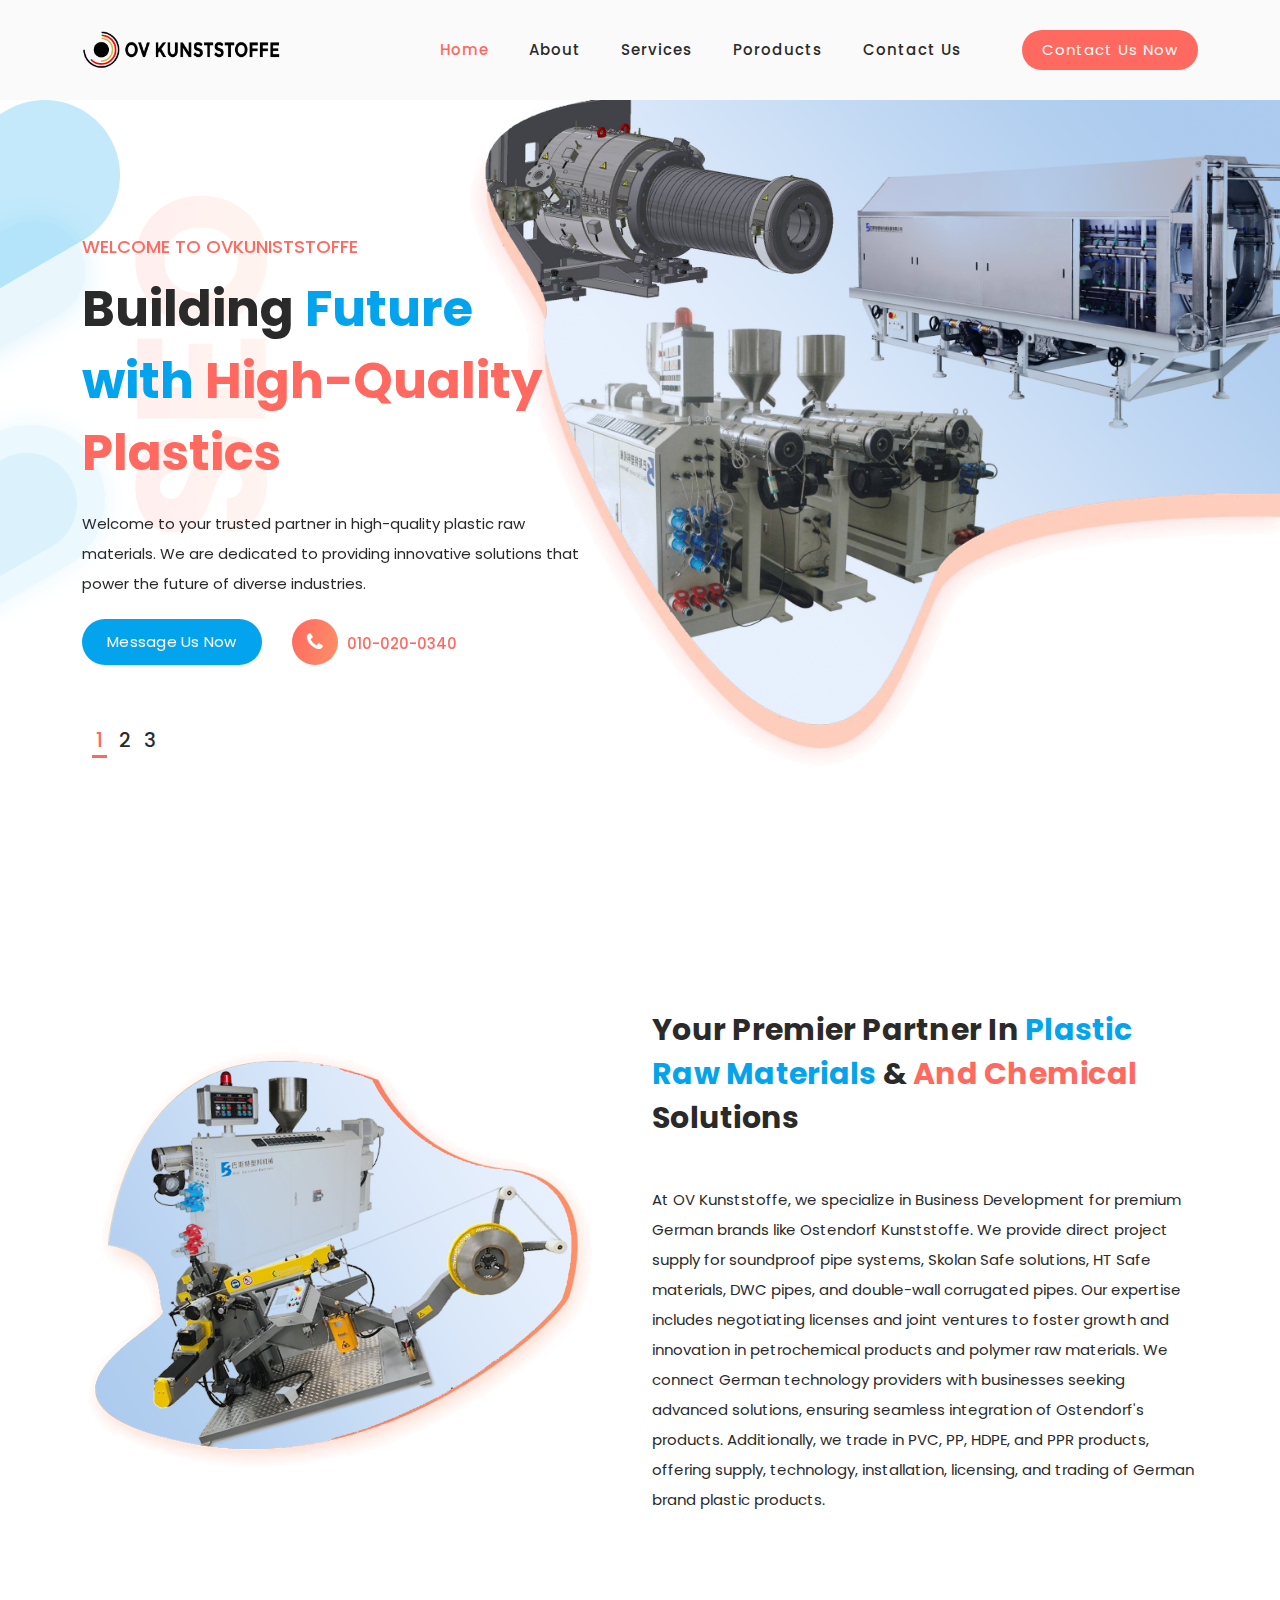
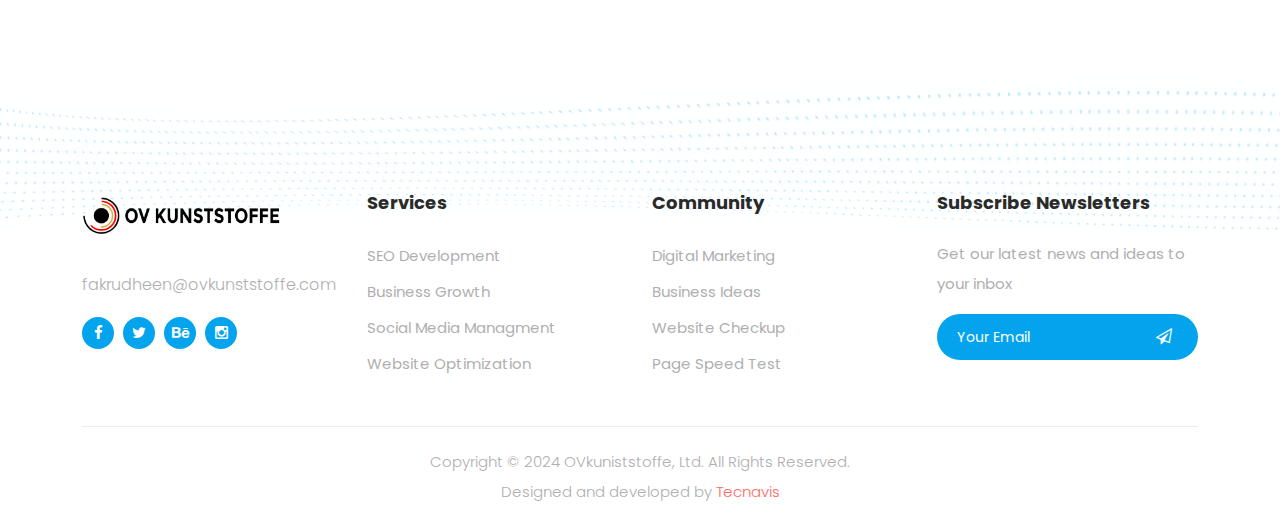
==== about.html @ b951a991 "edits" ====
<!DOCTYPE html>
<html lang="en">

  <head>

    <meta charset="UTF-8">
    <meta name="viewport" content="width=device-width, initial-scale=1, shrink-to-fit=no">
    <meta name="description" content="">
    <meta name="author" content="">
    <link rel="preconnect" href="https://fonts.gstatic.com">
    <link href="https://fonts.googleapis.com/css2?family=Poppins:wght@100;200;300;400;500;600;700;800;900&display=swap" rel="stylesheet">

    <title>OVkuniststoffe
    </title>

    <!-- Bootstrap core CSS -->
    <link href="vendor/bootstrap/css/bootstrap.min.css" rel="stylesheet">


    <!-- Additional CSS Files -->
    <link rel="stylesheet" href="assets/css/fontawesome.css">
    <link rel="stylesheet" href="assets/css/templatemo-onix-digital.css">
    <link rel="stylesheet" href="assets/css/animated.css">
    <link rel="stylesheet" href="assets/css/owl.css">
<!--

TemplateMo 565 Onix Digital

https://templatemo.com/tm-565-onix-digital

-->
  </head>

<body>

  <!-- ***** Preloader Start ***** -->
  <!-- <div id="js-preloader" class="js-preloader">
    <div class="preloader-inner">
      <span class="dot"></span>
      <div class="dots">
        <span></span>
        <span></span>
        <span></span>
      </div>
    </div>
  </div> -->
  <!-- ***** Preloader End ***** -->

  <!-- ***** Header Area Start ***** -->
  <header class="header-area header-sticky wow slideInDown" data-wow-duration="0.75s" data-wow-delay="0s">
    <div class="container">
      <div class="row">
        <div class="col-12">
          <nav class="main-nav">
            <!-- ***** Logo Start ***** -->
            <a href="index.html" class="logo">
              <img src="assets/images/ov-ku.png" style="width: 200px;">
            </a>
            <!-- ***** Logo End ***** -->
            <!-- ***** Menu Start ***** -->
            <ul class="nav">
                <li class="scroll-to-section"><a href="index.html" class="active">Home</a></li>
                 <li class="scroll-to-section"><a href="about.html">About</a></li>
                <li class="scroll-to-section"><a href="service.html">Services</a></li>
                <li class="scroll-to-section"><a href="product.html">Poroducts</a></li>
                <!-- <li class="scroll-to-section"><a href="#video">Videos</a></li>  -->
                <li class="scroll-to-section"><a href="contact.html">Contact Us</a></li> 
                <li class="scroll-to-section"><div class="main-red-button-hover"><a href="#contact">Contact Us Now</a></div></li> 
              </ul>        
            <a class='menu-trigger'>
                <span>Menu</span>
            </a>
            <!-- ***** Menu End ***** -->
          </nav>
        </div>
      </div>
    </div>
  </header>
  <!-- ***** Header Area End ***** -->

  <div class="main-banner" id="top">
    <div class="container">
      <div class="row">
        <div class="col-lg-12">
          <div class="row">
            <div class="col-lg-6 align-self-center">
              <div class="owl-carousel owl-banner">
                <div class="item header-text">
                  <h6>Welcome to OVkuniststoffe</h6>
                  <h2>Building   <em>Future with</em>  <span>High-Quality Plastics</span></h2>
                  <p>Welcome to your trusted partner in high-quality plastic raw materials. We are dedicated to providing innovative solutions that power the future of diverse industries.</p>
                  <div class="down-buttons">
                    <div class="main-blue-button-hover">
                      <a href="#contact">Message Us Now</a>
                    </div>
                    <div class="call-button">
                      <a href="#"><i class="fa fa-phone"></i> 010-020-0340</a>
                    </div>
                  </div>
                </div>
                <div class="item header-text">
                  <h6>Welcome to OVKuiststoffe</h6>
                  <h2>High-Quality  <em>Plastics  </em> for <span>Every Industry Need</span></h2>
                  <p>You are NOT allowed to redistribute this template ZIP file on any Free CSS collection websites. Contact us for more info. Thank you.</p>
                  <div class="down-buttons">
                    <div class="main-blue-button-hover">
                      <a href="#services">Our Services</a>
                    </div>
                    <div class="call-button">
                      <a href="#"><i class="fa fa-phone"></i> 090-080-0760</a>
                    </div>
                  </div>
                </div>
                <div class="item header-text">
                  <h6>Video Tutorials</h6>
                  <h2>Watch <em>our videos</em> for your <span>projects</span></h2>
                  <p>Please <a rel="nofollow" href="https://www.paypal.me/templatemo" target="_blank">support us</a> a little via PayPal if this digital marketing HTML template is useful for you. Thank you.</p>
                  <div class="down-buttons">
                    <div class="main-blue-button-hover">
                      <a href="#video">Watch Videos</a>
                    </div>
                    <div class="call-button">
                      <a href="#"><i class="fa fa-phone"></i> 050-040-0320</a>
                    </div>
                  </div>
                </div>
              </div>
            </div>
          </div>
        </div>
      </div>
    </div>
  </div>

  <!-- <div id="services" class="our-services section">
    <div class="services-right-dec">
      <img src="assets/images/services-right-dec.png" alt="">
    </div>
    <div class="container">
      <div class="services-left-dec">
        <img src="assets/images/services-left-dec.png" alt="">
      </div>
      <div class="row">
        <div class="col-lg-6 offset-lg-3">
          <div class="section-heading">
            <h2>our
               <em> Brands,</em> Your Best Choice <span> -->
              <!-- Our Tools</span></h2>
            <span>Our Services</span> -->
          <!-- </div>
        </div>
      </div>
      <div class="row">
        <div class="col-lg-12">
          <div class="owl-carousel owl-services">
            <div class="item">
              <h4>Learn More about our Guidelines</h4>
              <div class=""><img src="assets/images/logos/drossbach.png" alt="" ></div>
              <p>View Website</p>
            </div>
            <div class="item">
              <h4>Develop The Best Strategy for Business</h4>
              <div class=""><img src="assets/images/logos/getrapack-logo-web-300x60.png" alt=""></div>
              <p>View Website</p>
            </div>
            <div class="item">
              <h4>UI / UX Design and Development</h4>
              <div class=""><img src="assets/images/logos/Logo.svg" alt=""></div>
              <p>View Website</p>
            </div>
            <div class="item">
              <h4>Discover &amp; Explore our SEO Tips</h4>
              <div class=""><img src="assets/images/logos/ostendorf-logo.svg" alt=""></div>
              <p>View Website</p>
            </div>
            <div class="item">
              <h4>Optimizing your websites for Speed</h4>
              <div class=""><img src="assets/images/logos/WhatsApp_Image_2024-03-26_at_10.11.29_982aca07-removebg-preview.png" alt=""></div>
              <p>View Website</p>
            </div> -->
            <!-- <div class="item">
              <h4>See The Strategy In The Market</h4>
              <div class="icon"><img src="assets/images/service-icon-02.png" alt=""></div>
              <p>Get to know more about the topic in details</p>
            </div>
            <div class="item">
              <h4>Best Content Ideas for your pages</h4>
              <div class="icon"><img src="assets/images/service-icon-03.png" alt=""></div>
              <p>Feel free to use this template for your business</p>
            </div>
            <div class="item">
              <h4>Optimizing Speed for your web pages</h4>
              <div class="icon"><img src="assets/images/service-icon-04.png" alt=""></div>
              <p>Get to know more about the topic in details</p>
            </div>
            <div class="item">
              <h4>Accessibility for mobile viewing</h4>
              <div class="icon"><img src="assets/images/service-icon-01.png" alt=""></div>
              <p>Get to know more about the topic in details</p>
            </div>
            <div class="item">
              <h4>Content Ideas for your next project</h4>
              <div class="icon"><img src="assets/images/service-icon-02.png" alt=""></div>
              <p>Feel free to use this template for your business</p>
            </div>
            <div class="item">
              <h4>UI &amp; UX Design &amp; Development</h4>
              <div class="icon"><img src="assets/images/service-icon-03.png" alt=""></div>
              <p>Get to know more about the topic in details</p>
            </div>
            <div class="item">
              <h4>Discover the digital marketing trend</h4>
              <div class="icon"><img src="assets/images/service-icon-04.png" alt=""></div>
              <p>Get to know more about the topic in details</p>
            </div> -->
          <!-- </div>
        </div>
      </div>
    </div>
  </div> -->

  <div id="about" class="about-us section">
    <div class="container">
      <div class="row">
        <div class="col-lg-6 align-self-center">
          <div class="left-image">
            <img src="assets/images/about.png" alt="Two Girls working together">
          </div>
        </div>
        <div class="col-lg-6">
          <div class="section-heading">
            <h2>Your Premier Partner in   <em>Plastic Raw Materials</em> &amp; <span>and Chemical </span> Solutions</h2>
            <p>At OV Kunststoffe, we specialize in Business Development for premium German brands like Ostendorf Kunststoffe. We provide direct project supply for soundproof pipe systems, Skolan Safe solutions, HT Safe materials, DWC pipes, and double-wall corrugated pipes. Our expertise includes negotiating licenses and joint ventures to foster growth and innovation in petrochemical products and polymer raw materials. We connect German technology providers with businesses seeking advanced solutions, ensuring seamless integration of Ostendorf's products. Additionally, we trade in PVC, PP, HDPE, and PPR products, offering supply, technology, installation, licensing, and trading of German brand plastic products.
              </p>
            <div class="row">
              <!-- <div class="col-lg-4">
                <div class="fact-item">
                  <div class="count-area-content">
                    <div class="icon">
                      <img src="assets/images/service-icon-01.png" alt="">
                    </div>
                    <div class="count-digit">320</div>
                    <div class="count-title">SEO Projects</div>
                    <p>Lorem ipsum dolor sitti amet, consectetur.</p>
                  </div>
                </div>
              </div> -->
              <!-- <div class="col-lg-4">
                <div class="fact-item">
                  <div class="count-area-content">
                    <div class="icon">
                      <img src="assets/images/service-icon-02.png" alt="">
                    </div>
                    <div class="count-digit">640</div>
                    <div class="count-title">Websites</div>
                    <p>Lorem ipsum dolor sitti amet, consectetur.</p>
                  </div>
                </div>
              </div> -->
              <!-- <div class="col-lg-4">
                <div class="fact-item">
                  <div class="count-area-content">
                    <div class="icon">
                      <img src="assets/images/service-icon-03.png" alt="">
                    </div>
                    <div class="count-digit">120</div>
                    <div class="count-title">Satisfied Clients</div>
                    <p>Lorem ipsum dolor sitti amet, consectetur.</p>
                  </div>
                </div>
              </div> -->
            </div>
          </div>
        </div>
      </div>
    </div>
  </div>



  <div class="footer-dec">
    <img src="assets/images/footer-dec.png" alt="">
  </div>

  <footer>
    <div class="container">
      <div class="row">
        <div class="col-lg-3">
          <div class="about footer-item">
            <div class="logo">
              <a href="#"><img src="assets/images/ov-ku.png" style="width: 200px;" alt="Onix Digital TemplateMo"></a>
            </div>
            <a href="#">fakrudheen@ovkunststoffe.com</a>
            <ul>
              <li><a href="#"><i class="fa fa-facebook"></i></a></li>
              <li><a href="#"><i class="fa fa-twitter"></i></a></li>
              <li><a href="#"><i class="fa fa-behance"></i></a></li>
              <li><a href="#"><i class="fa fa-instagram"></i></a></li>
            </ul>
          </div>
        </div>
        <div class="col-lg-3">
          <div class="services footer-item">
            <h4>Services</h4>
            <ul>
              <li><a href="#">SEO Development</a></li>
              <li><a href="#">Business Growth</a></li>
              <li><a href="#">Social Media Managment</a></li>
              <li><a href="#">Website Optimization</a></li>
            </ul>
          </div>
        </div>
        <div class="col-lg-3">
          <div class="community footer-item">
            <h4>Community</h4>
            <ul>
              <li><a href="#">Digital Marketing</a></li>
              <li><a href="#">Business Ideas</a></li>
              <li><a href="#">Website Checkup</a></li>
              <li><a href="#">Page Speed Test</a></li>
            </ul>
          </div>
        </div>
        <div class="col-lg-3">
          <div class="subscribe-newsletters footer-item">
            <h4>Subscribe Newsletters</h4>
            <p>Get our latest news and ideas to your inbox</p>
            <form action="#" method="get">
              <input type="text" name="email" id="email" pattern="[^ @]*@[^ @]*" placeholder="Your Email" required="">
              <button type="submit" id="form-submit" class="main-button "><i class="fa fa-paper-plane-o"></i></button>
            </form>
          </div>
        </div>
        <div class="col-lg-12">
          <div class="copyright">
            <p>Copyright © 2024 OVkuniststoffe, Ltd. All Rights Reserved. 
            <br>
            Designed and developed by <a rel="nofollow" href="https://tecnavis.com" title="free CSS templates">Tecnavis</a><br>
            <!-- Distributed by <a href="https://themewagon.com">Themewagon</a> -->
          </p>
          </div>
        </div>

      </div>
    </div>
  </footer>


  <!-- Scripts -->
  <script src="vendor/jquery/jquery.min.js"></script>
  <script src="vendor/bootstrap/js/bootstrap.bundle.min.js"></script>
  <script src="assets/js/owl-carousel.js"></script>
  <script src="assets/js/animation.js"></script>
  <script src="assets/js/imagesloaded.js"></script>
  <script src="assets/js/custom.js"></script>

  <script>
  // Acc
    $(document).on("click", ".naccs .menu div", function() {
      var numberIndex = $(this).index();

      if (!$(this).is("active")) {
          $(".naccs .menu div").removeClass("active");
          $(".naccs ul li").removeClass("active");

          $(this).addClass("active");
          $(".naccs ul").find("li:eq(" + numberIndex + ")").addClass("active");

          var listItemHeight = $(".naccs ul")
            .find("li:eq(" + numberIndex + ")")
            .innerHeight();
          $(".naccs ul").height(listItemHeight + "px");
        }
    });
  </script>
</body>
</html>
---- assets/css/templatemo-onix-digital.css ----
/*

TemplateMo 565 Onix Digital

https://templatemo.com/tm-565-onix-digital


------------------------------------------------
Table of contents
------------------------------------------------
01. font & reset css
02. reset
03. global styles
04. header
05. banner
06. features
07. testimonials
08. contact
09. footer
10. preloader
11. search
12. portfolio

--------------------------------------------- */
/* 
---------------------------------------------
font & reset css
--------------------------------------------- 
*/
@import url('https://fonts.googleapis.com/css2?family=Poppins:wght@100;200;300;400;500;600;700;800;900&display=swap');
/* 
---------------------------------------------
reset
--------------------------------------------- 
*/
html, body, div, span, applet, object, iframe, h1, h2, h3, h4, h5, h6, p, blockquote, div
pre, a, abbr, acronym, address, big, cite, code, del, dfn, em, font, img, ins, kbd, q,
s, samp, small, strike, strong, sub, sup, tt, var, b, u, i, center, dl, dt, dd, ol, ul, li,
figure, header, nav, section, article, aside, footer, figcaption {
  margin: 0;
  padding: 0;
  border: 0;
  outline: 0;
}

/* clear fix */
.grid:after {
  content: '';
  display: block;
  clear: both;
}

/* ---- .grid-item ---- */

.grid-sizer,
.grid-item {
  width: 50%;
}

.grid-item {
  float: left;
}

.grid-item img {
  display: block;
  max-width: 100%;
}

.clearfix:after {
  content: ".";
  display: block;
  clear: both;
  visibility: hidden;
  line-height: 0;
  height: 0;
}

.clearfix {
  display: inline-block;
}

html[xmlns] .clearfix {
  display: block;
}

* html .clearfix {
  height: 1%;
}

ul, li {
  padding: 0;
  margin: 0;
  list-style: none;
}

header, nav, section, article, aside, footer, hgroup {
  display: block;
}

* {
  box-sizing: border-box;
}

html, body {
  font-family: 'Poppins', sans-serif;
  font-weight: 400;
  background-color: #fff;
  -ms-text-size-adjust: 100%;
  -webkit-font-smoothing: antialiased;
  -moz-osx-font-smoothing: grayscale;
}

a {
  text-decoration: none !important;
}

h1, h2, h3, h4, h5, h6 {
  margin-top: 0px;
  margin-bottom: 0px;
}

ul {
  margin-bottom: 0px;
}

p {
  font-size: 15px;
  line-height: 30px;
  color: #2a2a2a;
}

img {
  width: 100%;
  overflow: hidden;
}

/* 
---------------------------------------------
global styles
--------------------------------------------- 
*/
html,
body {
  background: #fff;
  font-family: 'Poppins', sans-serif;
}

::selection {
  background: #03a4ed;
  color: #fff;
}

::-moz-selection {
  background: #03a4ed;
  color: #fff;
}

@media (max-width: 991px) {
  html, body {
    overflow-x: hidden;
  }
  .mobile-top-fix {
    margin-top: 30px;
    margin-bottom: 0px;
  }
  .mobile-bottom-fix {
    margin-bottom: 30px;
  }
  .mobile-bottom-fix-big {
    margin-bottom: 60px;
  }
}

.page-section {
  margin-top: 120px;
}

.section-heading h2 {
  font-size: 30px;
  text-transform: capitalize;
  color: #2a2a2a;
  font-weight: 700;
  letter-spacing: 0.25px;
  position: relative;
  z-index: 2;
  line-height: 44px;
  margin-bottom: -5px;
}

.section-heading h2 em {
  font-style: normal;
  color: #03a4ed;
}

.section-heading h2 span {
  color: #ff695f;
  font-weight: 700;
  opacity: 1;
  text-transform: capitalize;
}

.section-heading span {
  font-size: 30px;
  text-transform: uppercase;
  font-weight: 700;
  color: #ff695f;
  opacity: 0.15;
}

.main-blue-button a {
  display: inline-block;
  background-color: #03a4ed;
  font-size: 15px;
  font-weight: 400;
  color: #fff;
  text-transform: capitalize;
  padding: 12px 25px;
  border-radius: 23px;
  letter-spacing: 0.25px;
}

.main-blue-button-hover a {
  display: inline-block;
  background-color: #03a4ed;
  font-size: 15px;
  font-weight: 400;
  color: #fff;
  text-transform: capitalize;
  padding: 12px 25px;
  border-radius: 23px;
  letter-spacing: 0.25px;
  transition: all .3s;
}

.main-blue-button-hover a:hover {
  background-color: #ff695f;
}

.main-red-button a {
  display: inline-block;
  background-color: #ff695f;
  font-size: 15px;
  font-weight: 400;
  color: #fff;
  text-transform: capitalize;
  padding: 12px 25px;
  border-radius: 23px;
  letter-spacing: 0.25px;
}

.main-red-button-hover a {
  display: inline-block;
  background-color: #ff695f;
  font-size: 15px;
  font-weight: 400;
  color: #fff;
  text-transform: capitalize;
  padding: 12px 25px;
  border-radius: 23px;
  letter-spacing: 0.25px;
  transition: all .3s;
}

.main-red-button-hover a:hover {
  background-color: #03a4ed;
}

.main-white-button a {
  display: inline-block;
  background-color: #fff;
  font-size: 15px;
  font-weight: 400;
  color: #ff695f;
  text-transform: capitalize;
  padding: 12px 25px;
  border-radius: 23px;
  letter-spacing: 0.25px;
}

/* 
---------------------------------------------
header
--------------------------------------------- 
*/

.background-header {
  background-color: #fff!important;
  height: 80px!important;
  position: fixed!important;
  top: 0px;
  left: 0px;
  right: 0px;
  box-shadow: 0px 0px 10px rgba(0,0,0,0.15)!important;
}

.background-header .logo,
.background-header .main-nav .nav li a {
  color: #1e1e1e!important;
}

.background-header .main-nav .nav li:hover a {
  color: #ff685f!important;
}

.background-header .nav li a.active {
  color: #ff685f!important;
}

.header-area {
  background-color: #fafafa;
  position: absolute;
  top: 0px;
  left: 0px;
  right: 0px;
  z-index: 100;
  height: 100px;
  -webkit-transition: all .5s ease 0s;
  -moz-transition: all .5s ease 0s;
  -o-transition: all .5s ease 0s;
  transition: all .5s ease 0s;
}

.header-area .main-nav {
  min-height: 80px;
  background: transparent;
}

.header-area .main-nav .logo {
  line-height: 100px;
  color: #fff;
  font-size: 28px;
  font-weight: 700;
  text-transform: uppercase;
  letter-spacing: 2px;
  float: left;
  -webkit-transition: all 0.3s ease 0s;
  -moz-transition: all 0.3s ease 0s;
  -o-transition: all 0.3s ease 0s;
  transition: all 0.3s ease 0s;
}

.background-header .main-nav .logo {
  line-height: 75px;
}

.background-header .main-nav .nav {
  margin-top: 20px !important;
}

.header-area .main-nav .nav {
  float: right;
  margin-top: 30px;
  margin-right: 0px;
  background-color: transparent;
  -webkit-transition: all 0.3s ease 0s;
  -moz-transition: all 0.3s ease 0s;
  -o-transition: all 0.3s ease 0s;
  transition: all 0.3s ease 0s;
  position: relative;
  z-index: 999;
}

.header-area .main-nav .nav li {
  padding-left: 20px;
  padding-right: 20px;
}

.header-area .main-nav .nav li:last-child {
  padding-right: 0px;
  padding-left: 40px;
}

.header-area .main-nav .nav li:last-child a ,
.background-header .main-nav .nav li:last-child a {
  color: #fff !important;
  padding: 0px 20px;
  font-weight: 400;
}

.header-area .main-nav .nav li:last-child a:hover,
.header-area .main-nav .nav li:last-child a.active {
  color: #fff !important;
}

.header-area .main-nav .nav li:last-child .main-red-button-hover a:hover,
.background-header .main-nav .nav li:last-child .main-red-button-hover a:hover {
  background-color: #03a4ed !important;
}

.header-area .main-nav .nav li a {
  display: block;
  font-weight: 500;
  font-size: 15px;
  color: #2a2a2a;
  text-transform: capitalize;
  -webkit-transition: all 0.3s ease 0s;
  -moz-transition: all 0.3s ease 0s;
  -o-transition: all 0.3s ease 0s;
  transition: all 0.3s ease 0s;
  height: 40px;
  line-height: 40px;
  border: transparent;
  letter-spacing: 1px;
}

.header-area .main-nav .nav li a {
  color: #2a2a2a;
}

.header-area .main-nav .nav li:hover a,
.header-area .main-nav .nav li a.active {
  color: #ff685f!important;
}

.background-header .main-nav .nav li:hover a,
.background-header .main-nav .nav li a.active {
  color: #ff685f!important;
  opacity: 1;
}

.header-area .main-nav .nav li.submenu {
  position: relative;
  padding-right: 30px;
}

.header-area .main-nav .nav li.submenu:after {
  font-family: FontAwesome;
  content: "\f107";
  font-size: 12px;
  color: #2a2a2a;
  position: absolute;
  right: 18px;
  top: 12px;
}

.background-header .main-nav .nav li.submenu:after {
  color: #2a2a2a;
}

.header-area .main-nav .nav li.submenu ul {
  position: absolute;
  width: 200px;
  box-shadow: 0 2px 28px 0 rgba(0, 0, 0, 0.06);
  overflow: hidden;
  top: 50px;
  opacity: 0;
  transform: translateY(+2em);
  visibility: hidden;
  z-index: -1;
  transition: all 0.3s ease-in-out 0s, visibility 0s linear 0.3s, z-index 0s linear 0.01s;
}

.header-area .main-nav .nav li.submenu ul li {
  margin-left: 0px;
  padding-left: 0px;
  padding-right: 0px;
}

.header-area .main-nav .nav li.submenu ul li a {
  opacity: 1;
  display: block;
  background: #f7f7f7;
  color: #2a2a2a!important;
  padding-left: 20px;
  height: 40px;
  line-height: 40px;
  -webkit-transition: all 0.3s ease 0s;
  -moz-transition: all 0.3s ease 0s;
  -o-transition: all 0.3s ease 0s;
  transition: all 0.3s ease 0s;
  position: relative;
  font-size: 13px;
  font-weight: 400;
  border-bottom: 1px solid #eee;
}

.header-area .main-nav .nav li.submenu ul li a:hover {
  background: #fff;
  color: #ff685f!important;
  padding-left: 25px;
}

.header-area .main-nav .nav li.submenu ul li a:hover:before {
  width: 3px;
}

.header-area .main-nav .nav li.submenu:hover ul {
  visibility: visible;
  opacity: 1;
  z-index: 1;
  transform: translateY(0%);
  transition-delay: 0s, 0s, 0.3s;
}

.header-area .main-nav .menu-trigger {
  cursor: pointer;
  display: block;
  position: absolute;
  top: 33px;
  width: 32px;
  height: 40px;
  text-indent: -9999em;
  z-index: 99;
  right: 40px;
  display: none;
}

.background-header .main-nav .menu-trigger {
  top: 23px;
}

.header-area .main-nav .menu-trigger span,
.header-area .main-nav .menu-trigger span:before,
.header-area .main-nav .menu-trigger span:after {
  -moz-transition: all 0.4s;
  -o-transition: all 0.4s;
  -webkit-transition: all 0.4s;
  transition: all 0.4s;
  background-color: #1e1e1e;
  display: block;
  position: absolute;
  width: 30px;
  height: 2px;
  left: 0;
}

.background-header .main-nav .menu-trigger span,
.background-header .main-nav .menu-trigger span:before,
.background-header .main-nav .menu-trigger span:after {
  background-color: #1e1e1e;
}

.header-area .main-nav .menu-trigger span:before,
.header-area .main-nav .menu-trigger span:after {
  -moz-transition: all 0.4s;
  -o-transition: all 0.4s;
  -webkit-transition: all 0.4s;
  transition: all 0.4s;
  background-color: #1e1e1e;
  display: block;
  position: absolute;
  width: 30px;
  height: 2px;
  left: 0;
  width: 75%;
}

.background-header .main-nav .menu-trigger span:before,
.background-header .main-nav .menu-trigger span:after {
  background-color: #1e1e1e;
}

.header-area .main-nav .menu-trigger span:before,
.header-area .main-nav .menu-trigger span:after {
  content: "";
}

.header-area .main-nav .menu-trigger span {
  top: 16px;
}

.header-area .main-nav .menu-trigger span:before {
  -moz-transform-origin: 33% 100%;
  -ms-transform-origin: 33% 100%;
  -webkit-transform-origin: 33% 100%;
  transform-origin: 33% 100%;
  top: -10px;
  z-index: 10;
}

.header-area .main-nav .menu-trigger span:after {
  -moz-transform-origin: 33% 0;
  -ms-transform-origin: 33% 0;
  -webkit-transform-origin: 33% 0;
  transform-origin: 33% 0;
  top: 10px;
}

.header-area .main-nav .menu-trigger.active span,
.header-area .main-nav .menu-trigger.active span:before,
.header-area .main-nav .menu-trigger.active span:after {
  background-color: transparent;
  width: 100%;
}

.header-area .main-nav .menu-trigger.active span:before {
  -moz-transform: translateY(6px) translateX(1px) rotate(45deg);
  -ms-transform: translateY(6px) translateX(1px) rotate(45deg);
  -webkit-transform: translateY(6px) translateX(1px) rotate(45deg);
  transform: translateY(6px) translateX(1px) rotate(45deg);
  background-color: #1e1e1e;
}

.background-header .main-nav .menu-trigger.active span:before {
  background-color: #1e1e1e;
}

.header-area .main-nav .menu-trigger.active span:after {
  -moz-transform: translateY(-6px) translateX(1px) rotate(-45deg);
  -ms-transform: translateY(-6px) translateX(1px) rotate(-45deg);
  -webkit-transform: translateY(-6px) translateX(1px) rotate(-45deg);
  transform: translateY(-6px) translateX(1px) rotate(-45deg);
  background-color: #1e1e1e;
}

.background-header .main-nav .menu-trigger.active span:after {
  background-color: #1e1e1e;
}

.header-area.header-sticky {
  min-height: 80px;
}

.header-area .nav {
  margin-top: 30px;
}

.header-area.header-sticky .nav li a.active {
  color: #ff685f;
}

@media (max-width: 1200px) {
  .header-area .main-nav .nav li {
    padding-left: 12px;
    padding-right: 12px;
  }
  .header-area .main-nav:before {
    display: none;
  }
}

@media (max-width: 992px) {
  .header-area .main-nav .nav li:last-child  ,
  .background-header .main-nav .nav li:last-child {
    display: none;
  }
  .header-area .main-nav .nav li:nth-child(6),
  .background-header .main-nav .nav li:nth-child(6) {
    padding-right: 0px;
  }
}

@media (max-width: 767px) {
  .background-header .main-nav .nav {
    margin-top: 80px !important;
  }
  .header-area .main-nav .logo {
    color: #1e1e1e;
  }
  .header-area.header-sticky .nav li a:hover,
  .header-area.header-sticky .nav li a.active {
    color: #ff685f!important;
    opacity: 1;
  }
  .header-area.header-sticky .nav li.search-icon a {
    width: 100%;
  }
  .header-area {
    background-color: #f7f7f7;
    padding: 0px 15px;
    height: 100px;
    box-shadow: none;
    text-align: center;
  }
  .header-area .container {
    padding: 0px;
  }
  .header-area .logo {
    margin-left: 30px;
  }
  .header-area .menu-trigger {
    display: block !important;
  }
  .header-area .main-nav {
    overflow: hidden;
  }
  .header-area .main-nav .nav {
    float: none;
    width: 100%;
    display: none;
    -webkit-transition: all 0s ease 0s;
    -moz-transition: all 0s ease 0s;
    -o-transition: all 0s ease 0s;
    transition: all 0s ease 0s;
    margin-left: 0px;
  }
  .background-header .nav {
    margin-top: 80px;
  }
  .header-area .main-nav .nav li:first-child {
    border-top: 1px solid #eee;
  }
  .header-area.header-sticky .nav {
    margin-top: 100px;
  }
  .header-area .main-nav .nav li {
    width: 100%;
    background: #fff;
    border-bottom: 1px solid #e7e7e7;
    padding-left: 0px !important;
    padding-right: 0px !important;
  }
  .header-area .main-nav .nav li a {
    height: 50px !important;
    line-height: 50px !important;
    padding: 0px !important;
    border: none !important;
    background: #f7f7f7 !important;
    color: #191a20 !important;
  }
  .header-area .main-nav .nav li a:hover {
    background: #eee !important;
    color: #ff685f!important;
  }
  .header-area .main-nav .nav li.submenu ul {
    position: relative;
    visibility: inherit;
    opacity: 1;
    z-index: 1;
    transform: translateY(0%);
    transition-delay: 0s, 0s, 0.3s;
    top: 0px;
    width: 100%;
    box-shadow: none;
    height: 0px;
  }
  .header-area .main-nav .nav li.submenu ul li a {
    font-size: 12px;
    font-weight: 400;
  }
  .header-area .main-nav .nav li.submenu ul li a:hover:before {
    width: 0px;
  }
  .header-area .main-nav .nav li.submenu ul.active {
    height: auto !important;
  }
  .header-area .main-nav .nav li.submenu:after {
    color: #3B566E;
    right: 25px;
    font-size: 14px;
    top: 15px;
  }
  .header-area .main-nav .nav li.submenu:hover ul, .header-area .main-nav .nav li.submenu:focus ul {
    height: 0px;
  }
}

@media (min-width: 767px) {
  .header-area .main-nav .nav {
    display: flex !important;
  }
}

/* 
---------------------------------------------
preloader
--------------------------------------------- 
*/

.js-preloader {
    position: fixed;
    top: 0;
    left: 0;
    right: 0;
    bottom: 0;
    background-color: #fff;
    display: -webkit-box;
    display: flex;
    -webkit-box-align: center;
    align-items: center;
    -webkit-box-pack: center;
    justify-content: center;
    opacity: 1;
    visibility: visible;
    z-index: 9999;
    -webkit-transition: opacity 0.25s ease;
    transition: opacity 0.25s ease;
}

.js-preloader.loaded {
    opacity: 0;
    visibility: hidden;
    pointer-events: none;
}

@-webkit-keyframes dot {
    50% {
        -webkit-transform: translateX(96px);
        transform: translateX(96px);
    }
}

@keyframes dot {
    50% {
        -webkit-transform: translateX(96px);
        transform: translateX(96px);
    }
}

@-webkit-keyframes dots {
    50% {
        -webkit-transform: translateX(-31px);
        transform: translateX(-31px);
    }
}

@keyframes dots {
    50% {
        -webkit-transform: translateX(-31px);
        transform: translateX(-31px);
    }
}

.preloader-inner {
    position: relative;
    width: 142px;
    height: 40px;
    background: #fff;
}

.preloader-inner .dot {
    position: absolute;
    width: 16px;
    height: 16px;
    top: 12px;
    left: 15px;
    background: #ff695f;
    border-radius: 50%;
    -webkit-transform: translateX(0);
    transform: translateX(0);
    -webkit-animation: dot 2.8s infinite;
    animation: dot 2.8s infinite;
}

.preloader-inner .dots {
    -webkit-transform: translateX(0);
    transform: translateX(0);
    margin-top: 12px;
    margin-left: 31px;
    -webkit-animation: dots 2.8s infinite;
    animation: dots 2.8s infinite;
}

.preloader-inner .dots span {
    display: block;
    float: left;
    width: 16px;
    height: 16px;
    margin-left: 16px;
    background: #ff695f;
    border-radius: 50%;
}



/* 
---------------------------------------------
Banner Style
--------------------------------------------- 
*/

.main-banner {
  background-repeat: no-repeat;
  background-position: center center;
  background-size: cover;
  padding: 236px 0px 130px 0px;
  position: relative;
  overflow: hidden;
}

.main-banner:after {
  content: '';
  background-image: url(../images/baner-dec-left.png);
  background-repeat: no-repeat;
  position: absolute;
  left: 0;
  top: 100px;
  width: 267px;
  height: 532px;
}

.main-banner:before {
  content: '';
  background-image: url(../images/Untitled-3.png);
  background-repeat: no-repeat;
  background-size: cover;
  position: absolute;
  right: 0;
  top: 100px;
  width: 819px;
  height: 674px;
}

.main-banner .item {
  margin-right: 45px;
}

.main-banner .item h6 {
  text-transform: uppercase;
  font-size: 18px;
  color: #ff695f;
  margin-bottom: 15px;
}

.main-banner .item h2 {
  font-size: 50px;
  font-weight: 700;
  color: #2a2a2a;
  line-height: 72px;
}

.main-banner .item h2 em {
  color: #03a4ed;
  font-style: normal;
}

.main-banner .item h2 span {
  color: #ff695f;
}

.main-banner .item p {
  margin: 20px 0px;
}

.main-banner .item .down-buttons {
  display: inline-flex;
}

.main-banner .item .down-buttons .call-button i {
  margin-right: 5px;
  width: 46px;
  height: 46px;
  display: inline-block;
  text-align: center;
  line-height: 46px;
  border-radius: 50%;
  background: rgb(255,104,95);
  background: linear-gradient(105deg, rgba(255,104,95,1) 0%, rgba(255,144,104,1) 100%);
  color: #fff;
  font-size: 20px;
}

.main-banner .item .down-buttons .call-button a {
  color: #ff695f;
  font-size: 15px;
  font-weight: 500;
  margin-left: 30px;
}

.main-banner .owl-dots {
  margin-top: 60px;
  counter-reset: dots;
}

.main-banner .owl-dot:before {
  counter-increment:dots;
  content: counter(dots);
  font-size: 20px;
  font-weight: 500;
  margin-left: 10px;
  color: #2a2a2a;
  width: 15px;
  display: inline-block;
  text-align: center;
  border-bottom: 3px solid transparent;
  transition: all .5s;
}

.main-banner .active:before {
  color: #ff685f;
  border-bottom: 3px solid #ff685f;
}


/* 
---------------------------------------------
Services Style
--------------------------------------------- 
*/

.our-services .services-left-dec img {
  width: 387px;
  height: 638px;
  left: -80px;
  top: -140px;
  position: absolute;
  z-index: 1;
}

.our-services .services-right-dec img {
  width: 305px;
  height: 305px;
  right: 25px;
  bottom: -120px;
  position: absolute;
  z-index: 1;
}

.our-services .container {
  position: relative;
}

.our-services {
  position: relative;
  margin-top: 0px;
  padding-top: 120px;
}

.our-services .section-heading {
  text-align: center;
  margin-bottom: 45px;
}

.our-services .section-heading h2 {
  margin: 0px 60px;
  margin-bottom: -10px;
}

.our-services .item {
  text-align: center;
  margin: 15px;
  border-radius: 20px;
  background-color: #fff;
  padding: 30px;
  box-shadow: 0px 0px 15px rgba(0,0,0,0.05);
}

.our-services .item h4 {
  font-size: 20px;
  font-weight: 700;
  color: #2a2a2a;
  margin-bottom: 30px;
  line-height: 30px;
}

.our-services .item .icon {
  width: 45px;
  height: 45px;
  margin: 0 auto;
}

.our-services .item p {
  margin-top: 35px;
  padding-top: 30px;
  border-top: 1px solid #eee;
}

.our-services .owl-dots {
  text-align: center;
  margin-top: 40px;
}
.our-services .owl-dots .owl-dot {
  width: 6px;
  height: 6px;
  background-color: #ff695f;
  border-radius: 50%;
  opacity: 0.3;
  margin: 0px 5px;
}

.our-services .owl-dots .active {
  opacity: 1;
  width: 10px;
  height: 10px;
}


/* 
---------------------------------------------
About
--------------------------------------------- 
*/

.about-us {
  margin-top: 0px;
  padding-top: 120px;
}

.about-us .left-image {
  margin-right: 30px;
}

.about-us .section-heading h2 {
  margin-right: 60px;
}

.about-us .section-heading p {
  margin-top: 50px;
}

.about-us .fact-item .icon {
  width: 45px;
  height: 45px;
}

.about-us .fact-item {
  margin-top: 45px;
}

.about-us .fact-item .count-digit {
  font-size: 48px;
  font-weight: 700;
  color: #2a2a2a;
  margin-top: 5px;
}

.about-us .fact-item .count-title {
  font-size: 15px;
  color: #ff695f;
}

.about-us .fact-item p {
  margin-top: 20px;
  padding-top: 15px;
  border-top: 1px solid #eee;
}


/* 
---------------------------------------------
Portfolio
--------------------------------------------- 
*/

.our-portfolio .portfolio-left-dec img {
  width: 342px;
  height: 311px;
  left: 45px;
  top: 120px;
  position: absolute;
  z-index: 1;
}

.our-portfolio {
  padding-top: 120px;
  margin-top: 0px;
  position: relative;
}

.our-portfolio .section-heading {
  text-align: center;
  margin-bottom: 60px;
}

.our-portfolio .section-heading h2 {
  text-align: center;
  margin: 0px 60px 0px 60px;
  margin-bottom: -5px;
  position: relative;
  z-index: 1;
}

.our-portfolio {
  margin: 0px 15px;
}

.our-portfolio .item .thumb {
  position: relative;
}

.our-portfolio .item .thumb:hover .hover-effect {
  bottom: 30px;
}

.our-portfolio .item .thumb:hover img {
  opacity: 0.7;
}

.our-portfolio .item .hover-effect {
  position: absolute;
  background-image: url(../images/hover-bg.png);
  background-repeat: no-repeat;
  background-size: cover;
  transition: all .5s;
  bottom: -240px;
  right: 30px;
  width: 239px;
  height: 210px;
}

.our-portfolio .item .hover-effect .inner-content {
  position: absolute;
  right: 30px;
  bottom: 30px;
  text-align: right;
}

.our-portfolio .item .hover-effect .inner-content h4 {
  font-size: 20px;
  font-weight: 700;
  color: #fff;
  margin-bottom: 15px;
}

.our-portfolio .item .hover-effect .inner-content span {
  font-size: 15px;
  color: #fff;
}

.our-portfolio .item .thumb img {
  border-radius: 20px;
  transition: all .3s;
}

.owl-portfolio .owl-nav {
  position: absolute;
  top: 42%;
  width: 100%;
}

.owl-portfolio .owl-nav .owl-prev {
  position: absolute;
  left: 25px;
}

.owl-portfolio .owl-nav .owl-next {
  position: absolute;
  right: 30px;
}

.owl-portfolio .owl-nav .owl-prev span {
    color: transparent;
}

.owl-portfolio .owl-nav .owl-prev span:hover::after{
  opacity: 1;
}

.owl-portfolio .owl-nav .owl-prev span:after {
  width: 46px;
  height: 46px;
  background-color: #ff695f;
  display: inline-block;
  text-align: center;
  line-height: 46px;
  border-radius: 50%;
  color: #fff;
  content: '\f104';
  font-size: 22px;
  font-family: 'FontAwesome';
  transition: all .5s;
  opacity: 0.5;
}

.owl-portfolio .owl-nav .owl-next span {
    color: transparent;
}

.owl-portfolio .owl-nav .owl-next span:hover::after{
  opacity: 1;
}

.owl-portfolio .owl-nav .owl-next span:after {
  width: 46px;
  height: 46px;
  background-color: #ff695f;
  display: inline-block;
  text-align: center;
  line-height: 46px;
  border-radius: 50%;
  color: #fff;
  content: '\f105';
  font-size: 22px;
  font-family: 'FontAwesome';
  transition: all .5s;
  opacity: 0.5;
}

.owl-portfolio .owl-dots {
  text-align: center;
  margin-top: 40px;
}
.owl-portfolio .owl-dots .owl-dot {
  width: 6px;
  height: 6px;
  background-color: #ff695f;
  border-radius: 50%;
  opacity: 0.3;
  margin: 0px 5px;
}

.owl-portfolio .owl-dots .active {
  opacity: 1;
  width: 10px;
  height: 10px;
}

/* 
---------------------------------------------
Pricing
--------------------------------------------- 
*/

.pricing-tables .tables-left-dec img {
  width: 418px;
  height: 851px;
  left: 0;
  top: 120px;
  position: absolute;
  z-index: 1;
}

.pricing-tables .tables-right-dec img {
  width: 359px;
  height: 848px;
  right: 0;
  top: 45px;
  position: absolute;
  z-index: 1
}

.pricing-tables {
  z-index: 2;
  position: relative;
  padding-top: 120px;
  margin-top: 0px;
}

.pricing-tables .section-heading {
  text-align: center;
  margin-bottom: 60px;
}

.pricing-tables .section-heading h2 {
  text-align: center;
  margin: 0px 60px 0px 60px;
  margin-bottom: -5px;
  position: relative;
  z-index: 1;
}

.pricing-tables .item {
  position: relative;
  z-index: 2;
  background-repeat: no-repeat;
  background-size: cover;
  padding: 60px;
  text-align: center;
  box-shadow: 0px 0px 15px rgba(0,0,0,0.1);
  border-radius: 45px;
}

.pricing-tables .item h4 {
  font-size: 20px;
  font-weight: 700;
  color: #2a2a2a;
}

.pricing-tables .item em {
  color: #ff695f;
  font-size: 15px;
  display: block;
  margin-top: 25px;
  text-decoration: line-through;
  font-style: normal;
}

.pricing-tables .item span {
  font-size: 44px;
  color: #ff695f;
  font-weight: 700;
  display: block;
  margin-top: -5px;
}

.pricing-tables .item ul {
  margin-top: 30px;
}

.pricing-tables .item ul li {
  display: block;
  font-size: 15px;
  color: #7a7a7a;
  margin-bottom: 20px;
}

.pricing-tables .item .main-blue-button {
  margin-top: 40px;
}

.pricing-tables .first-item {
  background-image: url(../images/first-plan-bg.png);
}

.pricing-tables .second-item {
  background-image: url(../images/second-plan-bg.png);
}

.pricing-tables .third-item {
  background-image: url(../images/third-plan-bg.png);
}


/* 
---------------------------------------------
Subscribe
--------------------------------------------- 
*/

.subscribe {
  margin-top: 120px;
}

.subscribe .inner-content {
  background-image: url(../images/subscribe-bg.png);
  background-repeat: no-repeat;
  background-position: center center;
  background-size: cover;
  border-radius: 20px;
  padding: 60px 0px;
  width: 100%;
  position: relative;
}

.subscribe .inner-content:after {
  content: '';
  background-image: url(../images/subscribe-dec.png);
  position: absolute;
  width: 195px;
  height: 138px;
  background-repeat: no-repeat;
  background-position: center center;
  right: -20px;
  top: -20px;
}

.subscribe .inner-content h2 {
  font-size: 30px;
  color: #fff;
  font-weight: 700;
  text-align: center;
  margin-bottom: 25px;
}

.subscribe .inner-content form {
  width: 100%;
  height: 80px;
  border-radius: 40px;
  background-color: #fff;
}

.subscribe .inner-content form input {
  width: 38.5%;
  margin-top: 20px;
  line-height: 40px;
  background-color: transparent;
  border: none;
  outline: none;
  padding: 0px 20px;
  font-size: 15px;
  color: #2a2a2a;
}

.subscribe .inner-content form input#website {
  border-right: 1px solid #eee;
}

.subscribe .inner-content form input::placeholder {
  color: #afafaf;
}

.subscribe .inner-content form button {
  display: inline-block;
  background-color: #03a4ed;
  font-size: 15px;
  font-weight: 400;
  color: #fff;
  width: 20%;
  margin-right: 10px;
  text-transform: capitalize;
  padding: 12px 20px;
  border-radius: 23px;
  letter-spacing: 0.25px;
  border: none;
  text-align: center;
  transition: all .3s;
}

.subscribe .inner-content form button:hover {
  background-color: #ff695f;
}


/* 
---------------------------------------------
Video
--------------------------------------------- 
*/

.our-videos .videos-left-dec img {
  width: 220px;
  height: 471px;
  left: 0;
  top: 120px;
  position: absolute;
}

.our-videos .videos-right-dec img {
  width: 730px;
  height: 523px;
  right: 0;
  top: 45px;
  position: absolute;
}

.our-videos {
  position: relative;
  margin-bottom: -30px;
  padding-top: 120px;
  margin-top: 0px;
}

.our-videos .naccs {
  position: relative;
}

.our-videos .naccs .menu div {
  margin-bottom: 30px;
  cursor: pointer;
  position: relative;
  vertical-align: middle;
  transition: 1s all cubic-bezier(0.075, 0.82, 0.165, 1);
}

.our-videos .naccs .menu div {
  transition: all 0.3s;
}

.our-videos .naccs .menu div.active .thumb .inner-content {
  text-align: center;
  width: 100%;
  height: 100%;
  border-radius: 23px;
}

.our-videos .naccs .menu div.active .thumb .inner-content h4 {
  top: 40%;
  transform: translateY(-55%);
  position: relative;
}

.our-videos .naccs .menu div.active .thumb .inner-content span {
  display: block;
  position: relative;
  top: 55%;
  transform: translateY(-55%);
}

.our-videos ul.nacc {
  position: relative;
  min-height: 100%;
  list-style: none;
  margin: 0;
  padding: 0;
  transition: 0.5s all cubic-bezier(0.075, 0.82, 0.165, 1);
}

.our-videos ul.nacc li {
  opacity: 0;
  transform: translateX(-50px);
  position: absolute;
  list-style: none;
  transition: 1s all cubic-bezier(0.075, 0.82, 0.165, 1);
}

.our-videos ul.nacc li.active {
  transition-delay: 0.3s;
  position: relative;
  z-index: 2;
  opacity: 1;
  transform: translateX(0px);
}

.our-videos ul.nacc li {
  width: 100%;
}

.our-videos .nacc .thumb {
  position: relative;
  border-radius: 23px;
}

.our-videos .nacc .thumb iframe {
  border-radius: 23px;
  height: 675px;
}

.our-videos .nacc .thumb .overlay-effect {
  background: rgb(255,104,95);
  background: linear-gradient(105deg, rgba(255,104,95,1) 0%, rgba(255,144,104,1) 100%);
  display: inline-block;
  position: absolute;
  left: 0;
  top: 0;
  border-top-left-radius: 23px;
  border-bottom-right-radius: 23px;
  padding: 35px 30px;
  text-align: center;
}

.our-videos .nacc .thumb .overlay-effect h4 {
  font-size: 20px;
  margin-top: 5px;
  font-weight: 700;
  color: #fff;
  margin-bottom: 10px;
}

.our-videos .nacc .thumb .overlay-effect span {
  font-size: 15px;
  color: #fff;
}

.our-videos .menu .thumb {
  position: relative;
}

.our-videos .menu .thumb .inner-content {
  background: rgb(255,104,95);
  background: linear-gradient(105deg, rgba(255,104,95,1) 0%, rgba(255,144,104,1) 100%);
  border-top-left-radius: 23px;
  border-bottom-right-radius: 23px;
  position: absolute;
  left: 0;
  top: 0;
  padding: 20px 30px;
  transition: all 0.3s;
}

.our-videos .menu .thumb .inner-content h4 {
  font-size: 20px;
  font-weight: 700;
  color: #fff;
  transition: all 0.3s;
}

.our-videos .menu .thumb .inner-content span {
  font-size: 15px;
  color: #fff;
  font-weight: 400;
  display: none;
  transition: all 0.3s;
}


/* 
---------------------------------------------
contact
--------------------------------------------- 
*/

.contact-dec img {
  position: absolute;
  z-index: 1;
  width: 459px;
  height: 702px;
  right: 0;
  bottom: -400px;
}

.contact-left-dec img {
  position: absolute;
  z-index: 1;
  width: 174px;
  height: 319px;
  left: 0;
  top: 120px;
}

.contact-us {
  z-index: 2;
  position: relative;
  padding-top: 120px;
  margin-top: 0px;
}

.contact-us .section-heading h2 {
  margin-right: 100px;
  margin-bottom: 40px;
}

.contact-us #map iframe {
  border-radius: 23px;
  position: relative;
  z-index: 2;
}

.contact-us .info {
  margin-top: 30px;
  position: relative;
  z-index: 5;
  display: inline-flex;
}

.contact-us .info span {
  opacity: 1;
  display: inline-flex;
  margin-right: 30px;
}

.contact-us .info span i {
  float: left;
  width: 46px;
  height: 46px;
  display: inline-block;
  text-align: center;
  line-height: 46px;
  background: rgb(255,104,95);
  background: linear-gradient(105deg, rgba(255,104,95,1) 0%, rgba(255,144,104,1) 100%);
  border-radius: 50%;
  color: #fff;
  font-size: 22px;
  margin-left: 30px;
  margin-right: 15px;
}

.contact-us .info span a {
  color: #ff685f;
  font-size: 14px;
  font-weight: 400;
  line-height: 25px;
  text-transform: none;
}

form#contact {
  margin-left: -100px;
  position: relative;
  z-index: 2;
  background-image: url(../images/contact-form-bg.png);
  background-repeat: no-repeat;
  background-position: center center;
  background-size: cover;
  box-shadow: 0px 0px 15px rgba(0,0,0,0.1);
  padding: 60px 120px;
  border-radius: 20px;
}

form#contact input {
  width: 100%;
  height: 46px;
  border-radius: 0px;
  background-color: transparent;
  border-bottom: 1px solid #9bdbf8;
  border-top: none;
  border-left: none;
  border-right: none;
  outline: none;
  font-size: 15px;
  font-weight: 300;
  color: #2a2a2a;
  padding: 0px 0px;
  margin-bottom: 35px;
}

form#contact input::placeholder {
  color: #afafaf;
}

form#contact button {
  display: inline-block;
  background-color: #ff695f;
  font-size: 15px;
  font-weight: 400;
  color: #fff;
  text-transform: capitalize;
  padding: 12px 25px;
  border-radius: 23px;
  letter-spacing: 0.25px;
  border: none;
  outline: none;
  transition: all .3s;
}

form#contact button:hover {
  background-color: #03a4ed;
}


/* 
---------------------------------------------
Footer Style
--------------------------------------------- 
*/

.footer-dec {
  width: 100%;
  margin-top: 160px;
}

footer {
  margin-top: -50px;
  z-index: 2;
  position: relative;
}

footer .footer-item h4 {
  font-size: 18px;
  font-weight: 700;
  color: #2a2a2a;
  margin-bottom: 30px;
}

footer .about .logo img {
  width: 89px;
  margin-bottom: 30px;
}

footer .about a {
  color: #afafaf;
  font-weight: 300;
}

footer .about ul {
  margin-top: 20px;
}

footer .about ul li {
  display: inline-block !important;
  margin-right: 5px;
}

footer .about ul li a {
  width: 32px;
  height: 32px;
  background-color: #03a4ed;
  color: #fff !important;
  border-radius: 50%;
  text-align: center;
  display: inline-block;
  line-height: 32px;
  font-size: 15px;
}

footer .about ul li a:hover {
  background-color: #ff695f;
}

footer .footer-item ul li {
  display: block;
  margin-bottom: 12px;
}

footer .footer-item ul li:last-child {
  margin-bottom: 0px;
}

footer .footer-item ul li a {
  font-size: 15px;
  color: #afafaf;
  transition: all .3s;
}

footer .footer-item ul li a:hover {
  color: #ff695f;
}

footer .footer-item p {
  font-size: 15px;
  color: #afafaf;
  margin-top: -5px;
}

footer .footer-item form {
  background-color: #03a4ed;
  height: 46px;
  border-radius: 23px;
  position: relative;
  margin-top: 15px;
}

footer .footer-item form input {
  line-height: 46px;
  background-color: transparent;
  border: none;
  font-size: 14px;
  padding: 0px 20px;
  outline: none;
}

footer .footer-item form input::placeholder {
  color: #fff;
}

footer .footer-item form button {
  position: absolute;
  right: 20px;
  top: 10px;
  color: #fff;
  background-color: transparent;
  border: none;
  outline: none;
}

footer .copyright p {
  text-align: center;
  border-top: 1px solid #eee;
  color: #afafaf;
  margin-top: 50px;
  padding: 20px 0px;
  font-weight: 300;
}

footer .copyright p a {
  color: #ff695f;
}

/* 
---------------------------------------------
responsive
--------------------------------------------- 
*/


@media (max-width: 1240px) {
  .main-banner::before {
    width: 640px;
    height: 526px;
  }

}

@media (max-width: 992px) {
  .main-banner::before {
    display: none;
  }
  .main-banner .item {
    margin-right: 0px;
  }
  .main-banner  {
    padding-bottom: 0px;
  }
  .about-us .section-heading h2 {
    margin-right: 0px;
  }
  .fact-item {
    text-align: center;
  }
  .fact-item .icon {
    margin: 0 auto;
  }
  .our-portfolio .section-heading h2,
  .pricing-tables .section-heading h2 {
    margin: 0px;
  }
  .pricing-tables .item {
    margin-bottom: 30px;
  }
  .subscribe .inner-content {
    padding: 60px 30px;
  }
  .our-videos ul.nacc {
    margin-bottom: 30px;
  }
  .our-videos .naccs .menu div img {
    border-radius: 50px;
  }
  .our-videos .menu .thumb .inner-content {
    border-top-left-radius: 50px;
    border-bottom-right-radius: 50px;
  }
  .contact-us .section-heading h2 {
    margin-right: 0px;
    text-align: center;
  }
  .our-videos ul.nacc li {
    transform: translateX(0px);
    transform: translateY(-50px);
  }
  .our-videos .nacc .thumb iframe {
    height: 500px;
  }
  form#contact {
    margin-left: 0px;
    margin-top: 60px;
  }
  form#contact {
    padding: 45px 30px;
  }
  .footer-item {
    margin-bottom: 45px;
  }
  .subscribe-newsletters {
    margin-bottom: 0px;
  }
}

@media (max-width: 767px) {
  .main-banner .item .down-buttons {
    display: inline-block;
  }
  .main-banner .item .down-buttons .main-blue-button {
    margin-right: 0px;
    margin-bottom: 15px;
  }
  .main-banner .item .down-buttons .call-button a {
    margin-left: 0px;
  }
  .subscribe .inner-content:after {
    z-index: -1;
  }
  .subscribe .inner-content {
    padding: 60px 30px 100px 30px;
  }
  .subscribe .inner-content form input {
    width: 49%;
  }
  .subscribe .inner-content form button {
    width: 100%;
    background-color: #ff695f;
    margin-top: 30px;
  }
  .our-videos ul.nacc li {
    transform: translateX(0px);
    transform: translateY(-50px);
  }
  .contact-left-dec {
    display: none;
  }
  .contact-us .info {
    display: inline-block;
  }
  .contact-us .info span {
    margin-bottom: 20px;
  }
}
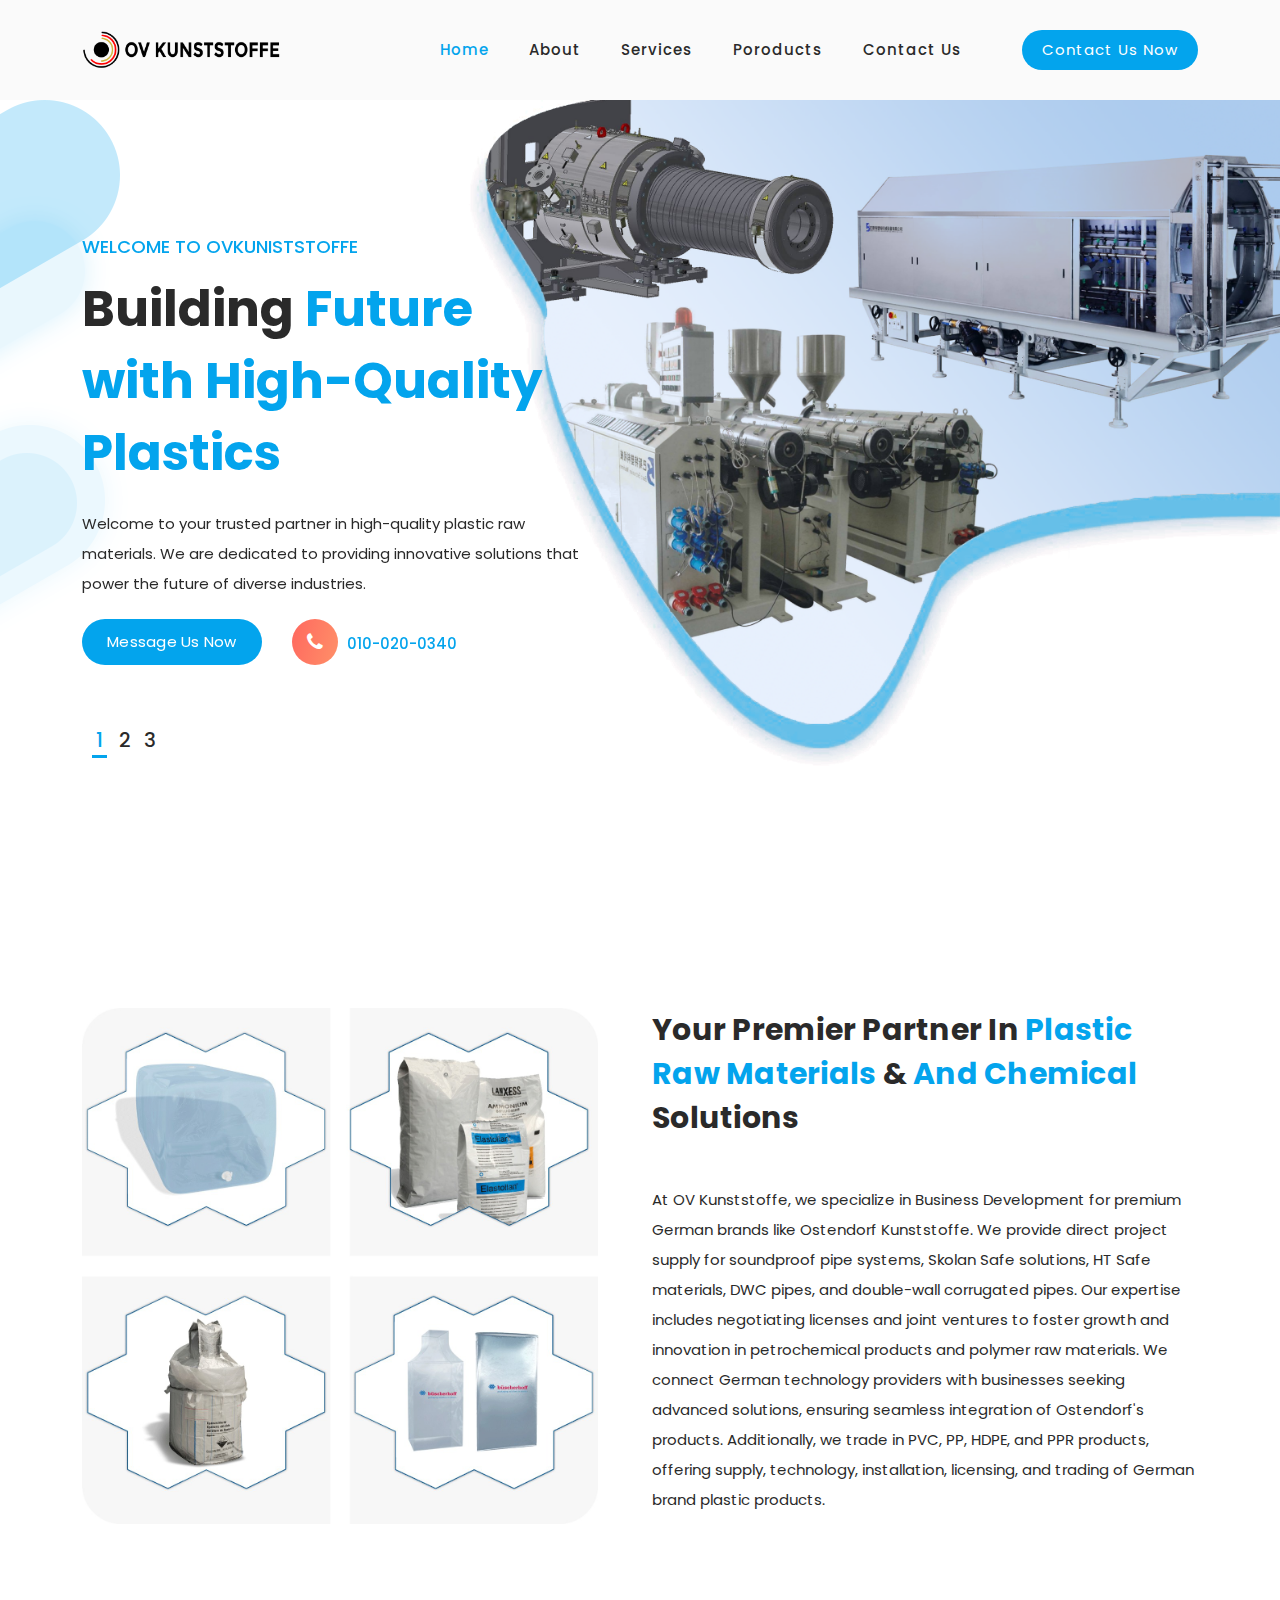
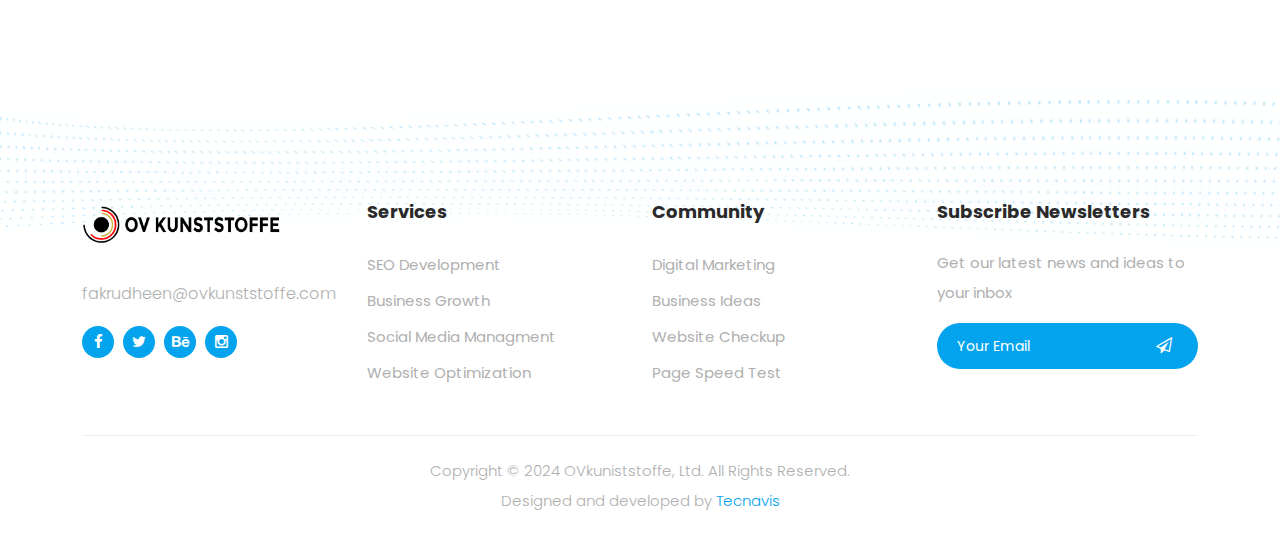
==== commit 512bcb43: "ed" ====
--- a/about.html
+++ b/about.html
@@ -225,7 +225,7 @@
       <div class="row">
         <div class="col-lg-6 align-self-center">
           <div class="left-image">
-            <img src="assets/images/about.png" alt="Two Girls working together">
+            <img src="assets/images/plastic products/WhatsApp Image 2024-03-27 at 2.26.33 PM.jpeg" alt="Two Girls working together">
           </div>
         </div>
         <div class="col-lg-6">
--- a/assets/css/templatemo-onix-digital.css
+++ b/assets/css/templatemo-onix-digital.css
@@ -193,7 +193,7 @@
 }
 
 .section-heading h2 span {
-  color: #ff695f;
+  color: #03a4ed;
   font-weight: 700;
   opacity: 1;
   text-transform: capitalize;
@@ -203,7 +203,7 @@
   font-size: 30px;
   text-transform: uppercase;
   font-weight: 700;
-  color: #ff695f;
+  color: #03a4ed;
   opacity: 0.15;
 }
 
@@ -233,12 +233,12 @@
 }
 
 .main-blue-button-hover a:hover {
-  background-color: #ff695f;
+  background-color: #03a4ed;
 }
 
 .main-red-button a {
   display: inline-block;
-  background-color: #ff695f;
+  background-color: #03a4ed;
   font-size: 15px;
   font-weight: 400;
   color: #fff;
@@ -250,7 +250,7 @@
 
 .main-red-button-hover a {
   display: inline-block;
-  background-color: #ff695f;
+  background-color: #03a4ed;
   font-size: 15px;
   font-weight: 400;
   color: #fff;
@@ -270,7 +270,7 @@
   background-color: #fff;
   font-size: 15px;
   font-weight: 400;
-  color: #ff695f;
+  color: #03a4ed;
   text-transform: capitalize;
   padding: 12px 25px;
   border-radius: 23px;
@@ -299,11 +299,11 @@
 }
 
 .background-header .main-nav .nav li:hover a {
-  color: #ff685f!important;
+  color: #03a4ed!important;
 }
 
 .background-header .nav li a.active {
-  color: #ff685f!important;
+  color: #03a4ed!important;
 }
 
 .header-area {
@@ -409,12 +409,12 @@
 
 .header-area .main-nav .nav li:hover a,
 .header-area .main-nav .nav li a.active {
-  color: #ff685f!important;
+  color: #03a4ed!important;
 }
 
 .background-header .main-nav .nav li:hover a,
 .background-header .main-nav .nav li a.active {
-  color: #ff685f!important;
+  color: #03a4ed!important;
   opacity: 1;
 }
 
@@ -476,7 +476,7 @@
 
 .header-area .main-nav .nav li.submenu ul li a:hover {
   background: #fff;
-  color: #ff685f!important;
+  color: #03a4ed!important;
   padding-left: 25px;
 }
 
@@ -616,7 +616,7 @@
 }
 
 .header-area.header-sticky .nav li a.active {
-  color: #ff685f;
+  color: #03a4ed;
 }
 
 @media (max-width: 1200px) {
@@ -649,7 +649,7 @@
   }
   .header-area.header-sticky .nav li a:hover,
   .header-area.header-sticky .nav li a.active {
-    color: #ff685f!important;
+    color: #03a4ed!important;
     opacity: 1;
   }
   .header-area.header-sticky .nav li.search-icon a {
@@ -710,7 +710,7 @@
   }
   .header-area .main-nav .nav li a:hover {
     background: #eee !important;
-    color: #ff685f!important;
+    color: #03a4ed!important;
   }
   .header-area .main-nav .nav li.submenu ul {
     position: relative;
@@ -824,7 +824,7 @@
     height: 16px;
     top: 12px;
     left: 15px;
-    background: #ff695f;
+    background: #03a4ed;
     border-radius: 50%;
     -webkit-transform: translateX(0);
     transform: translateX(0);
@@ -847,7 +847,7 @@
     width: 16px;
     height: 16px;
     margin-left: 16px;
-    background: #ff695f;
+    background: #03a4ed;
     border-radius: 50%;
 }
 
@@ -898,7 +898,7 @@
 .main-banner .item h6 {
   text-transform: uppercase;
   font-size: 18px;
-  color: #ff695f;
+  color: #03a4ed;
   margin-bottom: 15px;
 }
 
@@ -915,7 +915,7 @@
 }
 
 .main-banner .item h2 span {
-  color: #ff695f;
+  color: #03a4ed;
 }
 
 .main-banner .item p {
@@ -941,7 +941,7 @@
 }
 
 .main-banner .item .down-buttons .call-button a {
-  color: #ff695f;
+  color: #03a4ed;
   font-size: 15px;
   font-weight: 500;
   margin-left: 30px;
@@ -967,8 +967,8 @@
 }
 
 .main-banner .active:before {
-  color: #ff685f;
-  border-bottom: 3px solid #ff685f;
+  color: #03a4ed;
+  border-bottom: 3px solid #03a4ed;
 }
 
 
@@ -1052,7 +1052,7 @@
 .our-services .owl-dots .owl-dot {
   width: 6px;
   height: 6px;
-  background-color: #ff695f;
+  background-color: #03a4ed;
   border-radius: 50%;
   opacity: 0.3;
   margin: 0px 5px;
@@ -1106,7 +1106,7 @@
 
 .about-us .fact-item .count-title {
   font-size: 15px;
-  color: #ff695f;
+  color: #03a4ed;
 }
 
 .about-us .fact-item p {
@@ -1229,7 +1229,7 @@
 .owl-portfolio .owl-nav .owl-prev span:after {
   width: 46px;
   height: 46px;
-  background-color: #ff695f;
+  background-color: #03a4ed;
   display: inline-block;
   text-align: center;
   line-height: 46px;
@@ -1253,7 +1253,7 @@
 .owl-portfolio .owl-nav .owl-next span:after {
   width: 46px;
   height: 46px;
-  background-color: #ff695f;
+  background-color: #03a4ed;
   display: inline-block;
   text-align: center;
   line-height: 46px;
@@ -1273,7 +1273,7 @@
 .owl-portfolio .owl-dots .owl-dot {
   width: 6px;
   height: 6px;
-  background-color: #ff695f;
+  background-color: #03a4ed;
   border-radius: 50%;
   opacity: 0.3;
   margin: 0px 5px;
@@ -1347,7 +1347,7 @@
 }
 
 .pricing-tables .item em {
-  color: #ff695f;
+  color: #03a4ed;
   font-size: 15px;
   display: block;
   margin-top: 25px;
@@ -1357,7 +1357,7 @@
 
 .pricing-tables .item span {
   font-size: 44px;
-  color: #ff695f;
+  color: #03a4ed;
   font-weight: 700;
   display: block;
   margin-top: -5px;
@@ -1477,7 +1477,7 @@
 }
 
 .subscribe .inner-content form button:hover {
-  background-color: #ff695f;
+  background-color: #03a4ed;
 }
 
 
@@ -1586,8 +1586,9 @@
 }
 
 .our-videos .nacc .thumb .overlay-effect {
-  background: rgb(255,104,95);
-  background: linear-gradient(105deg, rgba(255,104,95,1) 0%, rgba(255,144,104,1) 100%);
+  background: #03a4ed;
+  background: linear-gradient(105deg, #03a4ed 0%, #0280c2 100%);
+  
   display: inline-block;
   position: absolute;
   left: 0;
@@ -1616,8 +1617,8 @@
 }
 
 .our-videos .menu .thumb .inner-content {
-  background: rgb(255,104,95);
-  background: linear-gradient(105deg, rgba(255,104,95,1) 0%, rgba(255,144,104,1) 100%);
+  background: #03a4ed;
+  background: linear-gradient(105deg, #03a4ed 0%, #0280c2 100%);
   border-top-left-radius: 23px;
   border-bottom-right-radius: 23px;
   position: absolute;
@@ -1705,8 +1706,8 @@
   display: inline-block;
   text-align: center;
   line-height: 46px;
-  background: rgb(255,104,95);
-  background: linear-gradient(105deg, rgba(255,104,95,1) 0%, rgba(255,144,104,1) 100%);
+  background: #03a4ed;
+  background: linear-gradient(105deg, #03a4ed 0%, #0280c2 100%);
   border-radius: 50%;
   color: #fff;
   font-size: 22px;
@@ -1715,7 +1716,7 @@
 }
 
 .contact-us .info span a {
-  color: #ff685f;
+  color: #03a4ed;
   font-size: 14px;
   font-weight: 400;
   line-height: 25px;
@@ -1758,7 +1759,7 @@
 
 form#contact button {
   display: inline-block;
-  background-color: #ff695f;
+  background-color: #03a4ed;
   font-size: 15px;
   font-weight: 400;
   color: #fff;
@@ -1832,7 +1833,7 @@
 }
 
 footer .about ul li a:hover {
-  background-color: #ff695f;
+  background-color: #03a4ed;
 }
 
 footer .footer-item ul li {
@@ -1851,7 +1852,7 @@
 }
 
 footer .footer-item ul li a:hover {
-  color: #ff695f;
+  color: #03a4ed;
 }
 
 footer .footer-item p {
@@ -1901,7 +1902,7 @@
 }
 
 footer .copyright p a {
-  color: #ff695f;
+  color: #03a4ed;
 }
 
 /* 
@@ -2006,7 +2007,7 @@
   }
   .subscribe .inner-content form button {
     width: 100%;
-    background-color: #ff695f;
+    background-color: #03a4ed;
     margin-top: 30px;
   }
   .our-videos ul.nacc li {
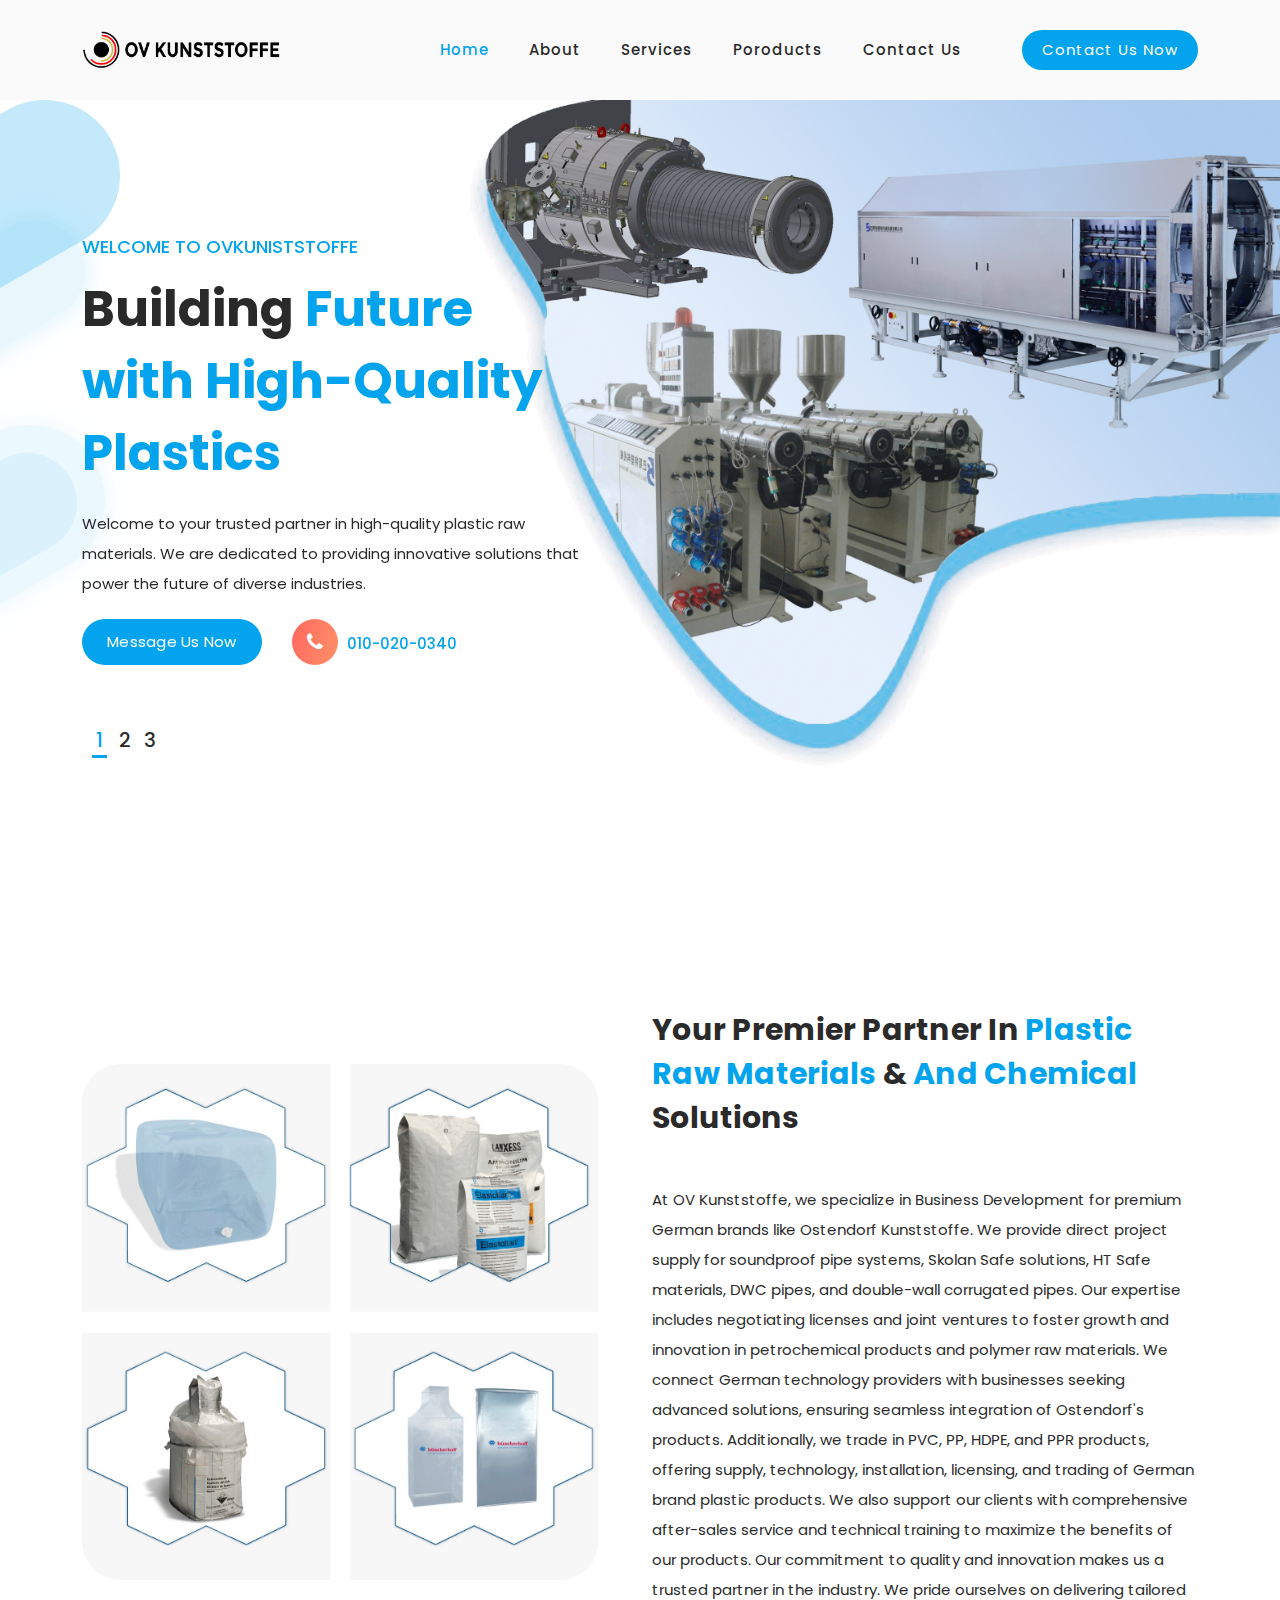
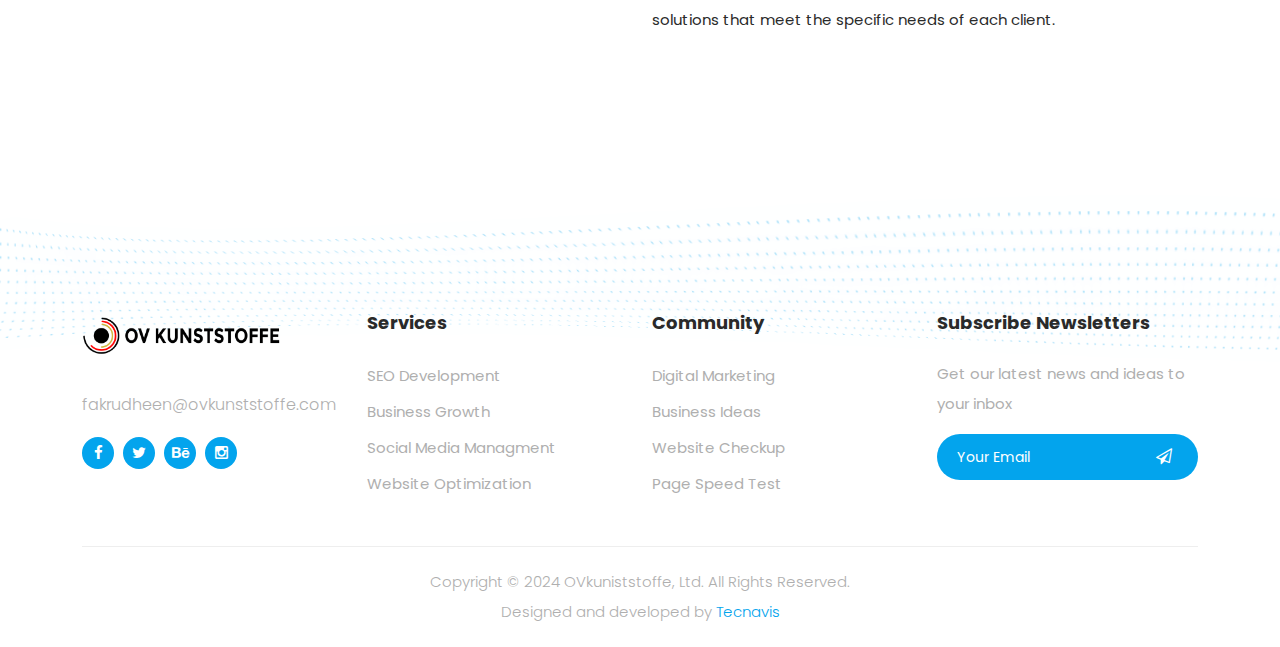
==== commit b053476e: "ed" ====
--- a/about.html
+++ b/about.html
@@ -220,10 +220,14 @@
     </div>
   </div> -->
 
+ 
   <div id="about" class="about-us section">
     <div class="container">
-      <div class="row">
+      
+      <div class="row">
+        
         <div class="col-lg-6 align-self-center">
+          
           <div class="left-image">
             <img src="assets/images/plastic products/WhatsApp Image 2024-03-27 at 2.26.33 PM.jpeg" alt="Two Girls working together">
           </div>
@@ -231,7 +235,14 @@
         <div class="col-lg-6">
           <div class="section-heading">
             <h2>Your Premier Partner in   <em>Plastic Raw Materials</em> &amp; <span>and Chemical </span> Solutions</h2>
-            <p>At OV Kunststoffe, we specialize in Business Development for premium German brands like Ostendorf Kunststoffe. We provide direct project supply for soundproof pipe systems, Skolan Safe solutions, HT Safe materials, DWC pipes, and double-wall corrugated pipes. Our expertise includes negotiating licenses and joint ventures to foster growth and innovation in petrochemical products and polymer raw materials. We connect German technology providers with businesses seeking advanced solutions, ensuring seamless integration of Ostendorf's products. Additionally, we trade in PVC, PP, HDPE, and PPR products, offering supply, technology, installation, licensing, and trading of German brand plastic products.
+            <p>
+              At OV Kunststoffe, we specialize in Business Development for premium German brands like Ostendorf Kunststoffe. We provide direct project supply for soundproof pipe systems, Skolan Safe solutions, HT Safe materials, DWC pipes, and double-wall corrugated pipes. Our expertise includes negotiating licenses and joint ventures to foster growth and innovation in petrochemical products and polymer raw materials. We connect German technology providers with businesses seeking advanced solutions, ensuring seamless integration of Ostendorf's products. Additionally, we trade in PVC, PP, HDPE, and PPR products, offering supply, technology, installation, licensing, and trading of German brand plastic products. We also support our clients with comprehensive after-sales service and technical training to maximize the benefits of our products. Our commitment to quality and innovation makes us a trusted partner in the industry. We pride ourselves on delivering tailored solutions that meet the specific needs of each client.
+
+
+
+
+
+
               </p>
             <div class="row">
               <!-- <div class="col-lg-4">
@@ -276,9 +287,6 @@
       </div>
     </div>
   </div>
-
-
-
   <div class="footer-dec">
     <img src="assets/images/footer-dec.png" alt="">
   </div>
